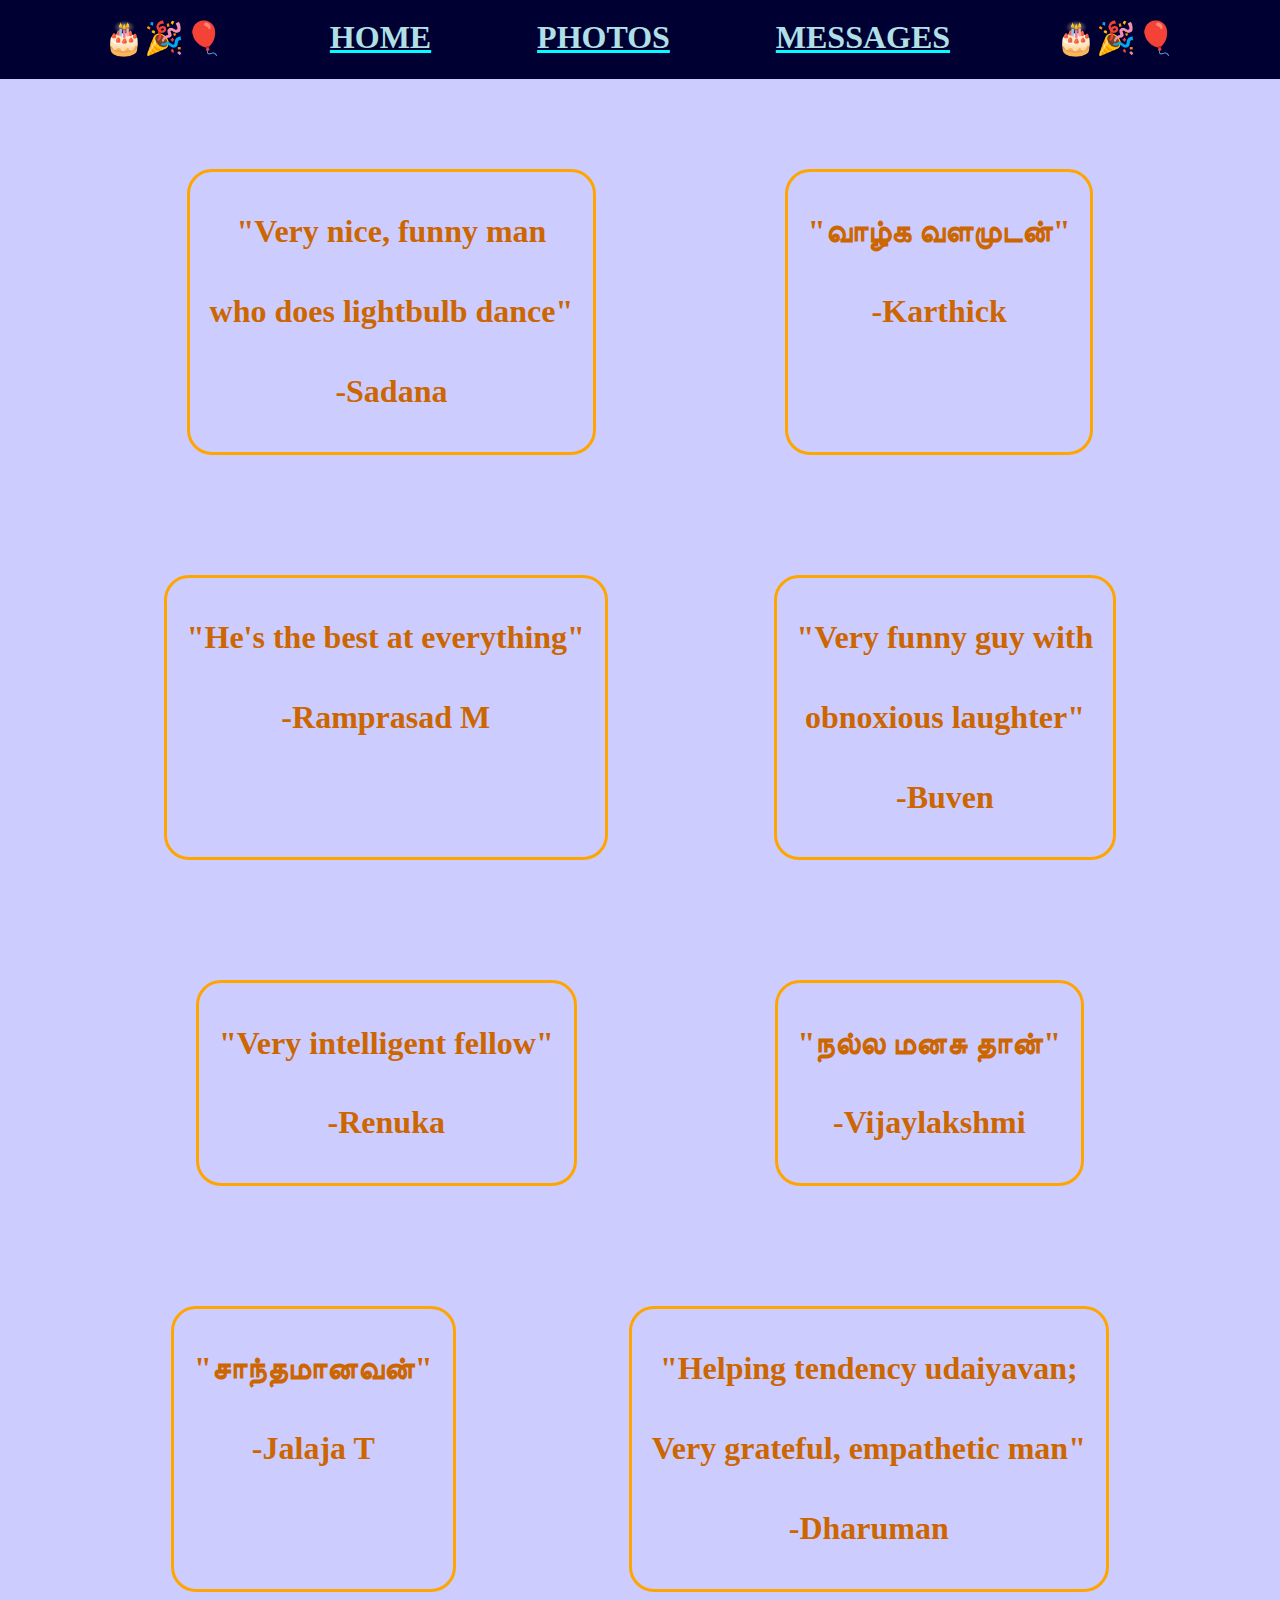
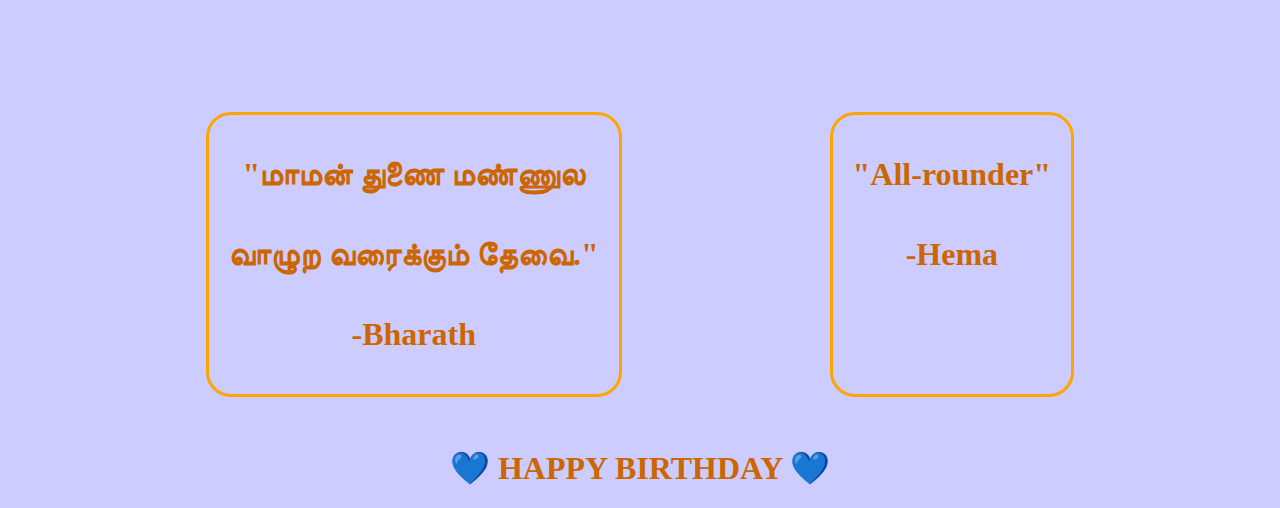
==== Tutorials.html @ 551be11b "Add files via upload" ====
<!DOCTYPE html>
<html>
    <head>
        <title>TUTORIALS</title>
        <link rel="stylesheet"
            type="text/css"
            href="style.css">
    </head>

    <body>
        <div class="links">
            <h1>🎂🎉🎈</h1>
            <a href="index.html"><h1>HOME</h1></a>
            <a href="Docs.html"><h1>PHOTOS</h1></a>
            <a href="Tutorials.html".html"><h1>MESSAGES</h1></a>
            <h1>🎂🎉🎈</h1>
        </div>


        <div class="image">
            <div class="box">
                <div class="cent1"><h1>"Very nice, funny man</h1></div>
                <div class="cent1"><h1>who does lightbulb dance"</h1></div>
                <div class="cent1"><h1>                         -Sadana</h1></div>
            </div>
    
    
            <div class="box">
                <div class="cent1"><h1>"வாழ்க வளமுடன்"</h1></div>
                <div class="cent1"><h1>                         -Karthick</h1></div>
            </div>
        </div>



        <div class="image">
            <div class="box">
                <div class="cent1"><h1>"He's the best at everything"</h1></div>
                <div class="cent1"><h1>                         -Ramprasad M</h1></div>
            </div>

            <div class="box">
                <div class="cent1"><h1>"Very funny guy with</h1></div>
                <div class="cent1"><h1>obnoxious laughter"</h1></div>
                <div class="cent1"><h1>                         -Buven</h1></div>
            </div>
        </div>



        <div class="image">
            <div class="box">
                <div class="cent1"><h1>"Very intelligent fellow"</h1></div>
                <div class="cent1"><h1>                         -Renuka</h1></div>
            </div>

            <div class="box">
                <div class="cent1"><h1>"நல்ல மனசு தான்"</h1></div>
                <div class="cent1"><h1>                         -Vijaylakshmi</h1></div>
            </div>
        </div>



        <div class="image">
            <div class="box">
                <div class="cent1"><h1>"சாந்தமானவன்"</h1></div>
                <div class="cent1"><h1>                         -Jalaja T</h1></div>
            </div>

            <div class="box">
                <div class="cent1"><h1>"Helping tendency udaiyavan;</h1></div>
                <div class="cent1"><h1>Very grateful, empathetic man"</h1></div>
                <div class="cent1"><h1>                         -Dharuman</h1></div>
            </div>
        </div>
        

        <div class="image">
            <div class="box">
                <div class="cent1"><h1>"மாமன் துணை மண்ணுல</h1></div>
                <div class="cent1"><h1>வாழுற வரைக்கும் தேவை."</h1></div>
                <div class="cent1"><h1>                         -Bharath</h1></div>
            </div>

            <div class="box">
                <div class="cent1"><h1>"All-rounder"</h1></div>
                <div class="cent1"><h1>                         -Hema</h1></div>
            </div>
        </div>

        
        <h1>💙 HAPPY BIRTHDAY 💙</h1>
    </body>
</html>
---- style.css ----
h1 {
    color: #cc6600;
    text-align: center;
}

h2 {
    color: darkgreen;
    text-align: center;
}

.info h1{
    text-align: start;
}

.info h2{
    text-align: start;
}

.grid {
    justify-content: space-evenly;
    display: flex;
    margin-top: 60px;

}
body {
    background-color: #CCCCFF;
}

.links1 {   
    margin: 2px;
}

.links1 h2{
    color: orangered;
}

.links2 h2{
    color: orangered;
}

.links1 img {
    opacity: 0.13;
}

.links1:hover img{
    opacity: 1;
}

.img1 {
    display: flex;
    flex-wrap: wrap;
    justify-content: space-around;
}

.links2 {
    position: relative;    
    margin: 20px;
    justify-content: space-around;
}

.links2 img {
    opacity: 0.13;
    justify-content: space-around;
}

.links2:hover img{
    opacity: 1;
}

.links2 h2 {
    text-align: start;
}

.links {
    display: flex;
    margin-top: -10px;
    margin-left: -10px;
    margin-right: -10px;
    justify-content: space-evenly;
    background-color: #000033;
}

.links h1 {
    color: powderblue;
}

.cent {
    display: flex;
    flex-wrap: wrap;
    justify-content: center;
    background-color: #CCCCFF;
}

.cent1 {
    display: flex;
    flex-wrap: wrap;
    justify-content: center;
    background-color: #CCCCFF;
    color: #cc6600;
}

.box {
    border-style: solid;
    border-width: 3px;
    border-color: orange;
    margin: 30px;
    border-radius: 25px;
    animation-name: example;
    animation-duration: 10s;
    padding: 20px;
}

@keyframes example {
    from {border-color: red;}
    to {border-color: blue;}
}

.image1 {
    justify-content: flex-end;
    margin-left: 420px;
    margin-top: 20px;
}

.image { 
    padding: 20;
    margin: 20px;
    justify-content: space-evenly;
    display: flex;
    margin-top: 60px;
}
.cent4 h2 {
    color: mediumblue;
}

.cent5 h2 {
    color: mediumblue;
}

a:link {
    color: aqua;
}

a:visited {
    color: chartreuse;
}

.require {
    display: flex;
    flex-wrap: wrap;
    justify-content: flex-start;
}

.require h2 {
    text-align: start;
    color: teal;
}

.require1 {
    display: flex;
    flex-wrap: wrap;
    justify-content: flex-start;
}

.require1 h1 {
    text-align: start;
    color: teal;
}

.hi {
    display: flex;
    flex-wrap: wrap;
    justify-content: flex-start;
}

.hi h1 {
    color: #000000;
}


.head h1{
    color: darkgreen;
}
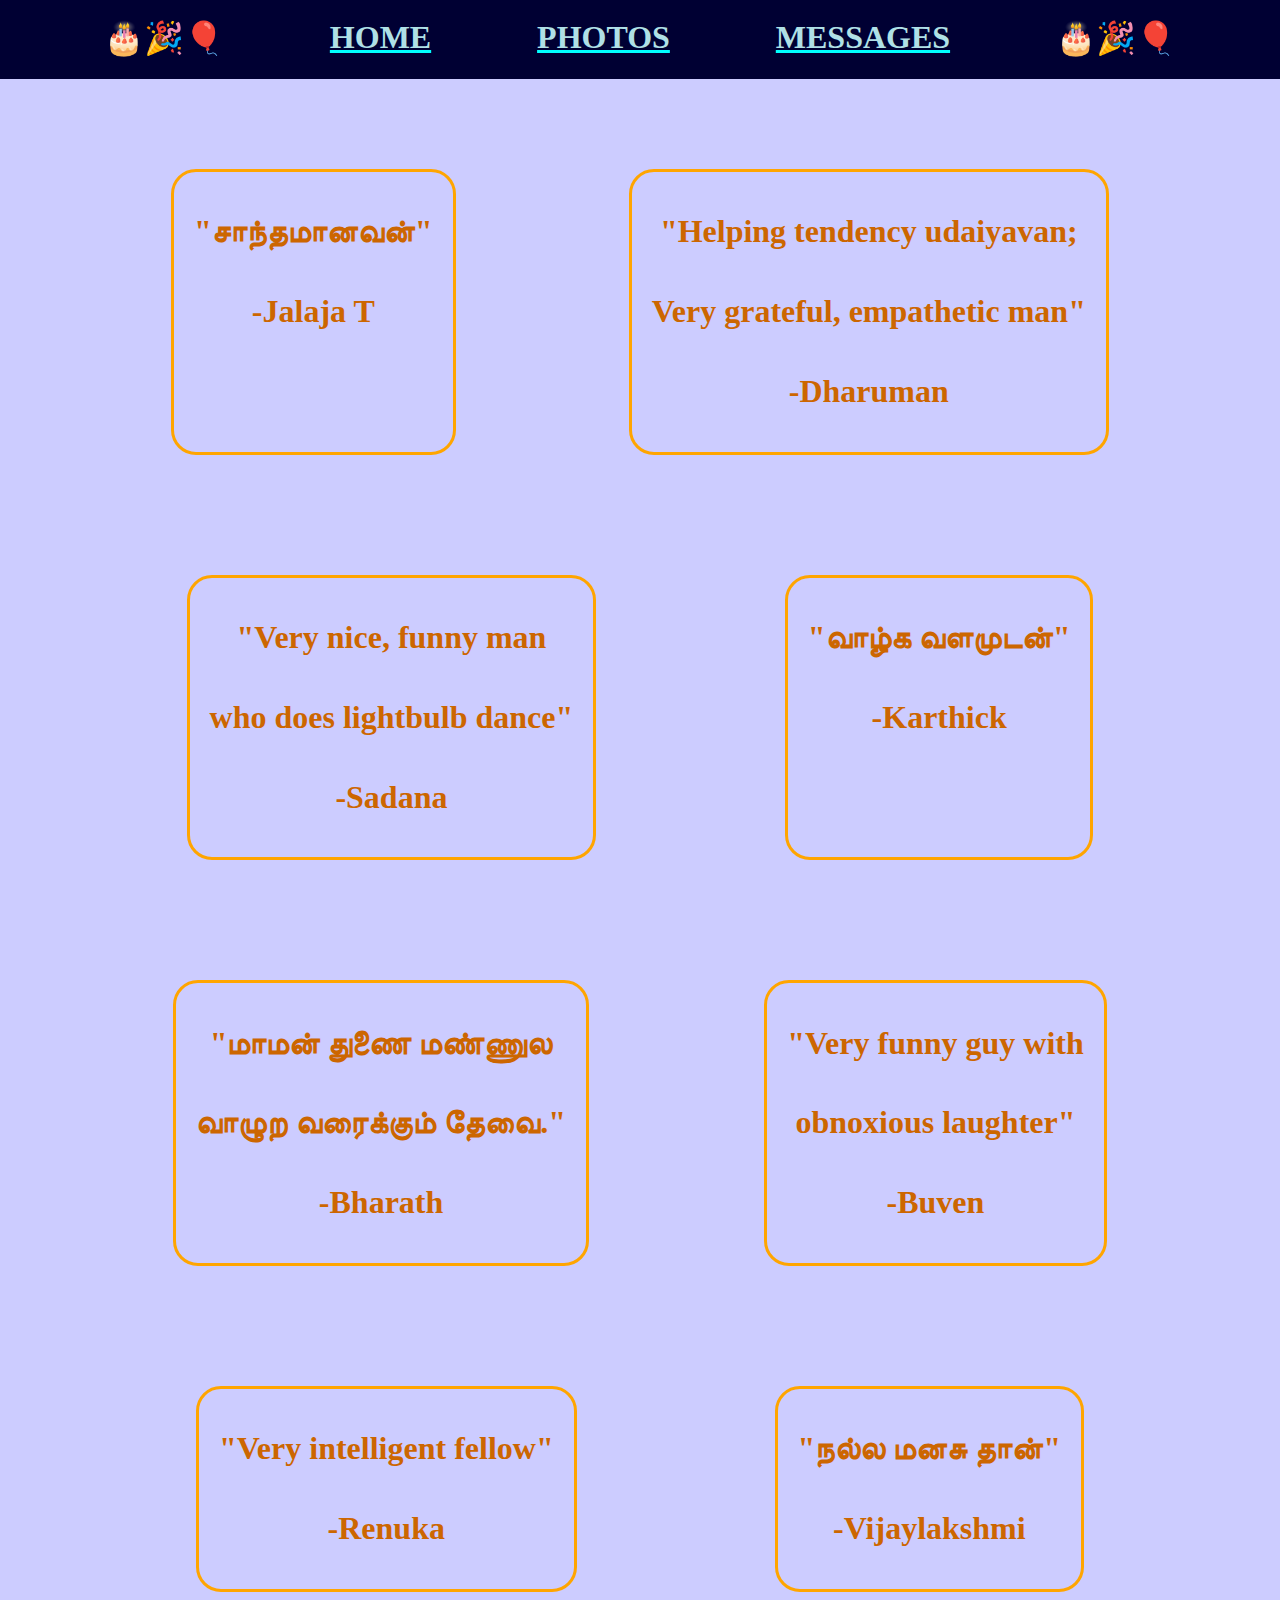
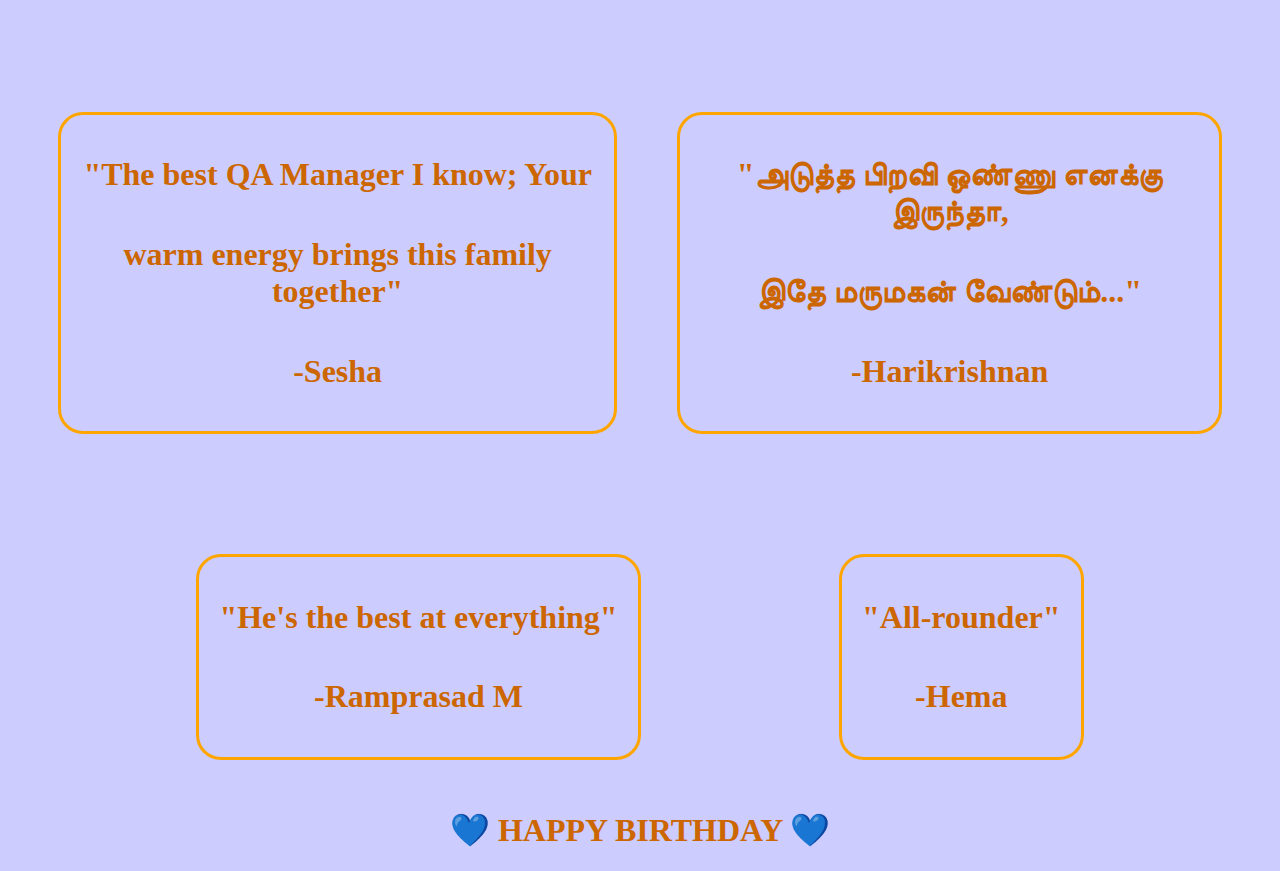
==== commit 332a0f64: "Add files via upload" ====
--- a/Tutorials.html
+++ b/Tutorials.html
@@ -19,6 +19,21 @@
 
         <div class="image">
             <div class="box">
+                <div class="cent1"><h1>"சாந்தமானவன்"</h1></div>
+                <div class="cent1"><h1>                         -Jalaja T</h1></div>
+            </div>
+
+            <div class="box">
+                <div class="cent1"><h1>"Helping tendency udaiyavan;</h1></div>
+                <div class="cent1"><h1>Very grateful, empathetic man"</h1></div>
+                <div class="cent1"><h1>                         -Dharuman</h1></div>
+            </div>
+        </div>
+
+
+
+        <div class="image">
+            <div class="box">
                 <div class="cent1"><h1>"Very nice, funny man</h1></div>
                 <div class="cent1"><h1>who does lightbulb dance"</h1></div>
                 <div class="cent1"><h1>                         -Sadana</h1></div>
@@ -35,8 +50,9 @@
 
         <div class="image">
             <div class="box">
-                <div class="cent1"><h1>"He's the best at everything"</h1></div>
-                <div class="cent1"><h1>                         -Ramprasad M</h1></div>
+                <div class="cent1"><h1>"மாமன் துணை மண்ணுல</h1></div>
+                <div class="cent1"><h1>வாழுற வரைக்கும் தேவை."</h1></div>
+                <div class="cent1"><h1>                         -Bharath</h1></div>
             </div>
 
             <div class="box">
@@ -61,26 +77,26 @@
         </div>
 
 
-
         <div class="image">
             <div class="box">
-                <div class="cent1"><h1>"சாந்தமானவன்"</h1></div>
-                <div class="cent1"><h1>                         -Jalaja T</h1></div>
+                <div class="cent1"><h1>"The best QA Manager I know; Your</h1></div>
+                <div class="cent1"><h1>warm energy brings this family together"</h1></div>
+                <div class="cent1"><h1>                         -Sesha</h1></div>
             </div>
 
             <div class="box">
-                <div class="cent1"><h1>"Helping tendency udaiyavan;</h1></div>
-                <div class="cent1"><h1>Very grateful, empathetic man"</h1></div>
-                <div class="cent1"><h1>                         -Dharuman</h1></div>
+                <div class="cent1"><h1>"அடுத்த பிறவி ஒண்ணு எனக்கு இருந்தா,</h1></div>
+                <div class="cent1"><h1>இதே மருமகன் வேண்டும்..."</h1></div>
+                <div class="cent1"><h1>                         -Harikrishnan</h1></div>
             </div>
         </div>
+        
         
 
         <div class="image">
             <div class="box">
-                <div class="cent1"><h1>"மாமன் துணை மண்ணுல</h1></div>
-                <div class="cent1"><h1>வாழுற வரைக்கும் தேவை."</h1></div>
-                <div class="cent1"><h1>                         -Bharath</h1></div>
+                <div class="cent1"><h1>"He's the best at everything"</h1></div>
+                <div class="cent1"><h1>                         -Ramprasad M</h1></div>
             </div>
 
             <div class="box">
@@ -90,6 +106,8 @@
         </div>
 
         
+
+        
         <h1>💙 HAPPY BIRTHDAY 💙</h1>
     </body>
 </html>